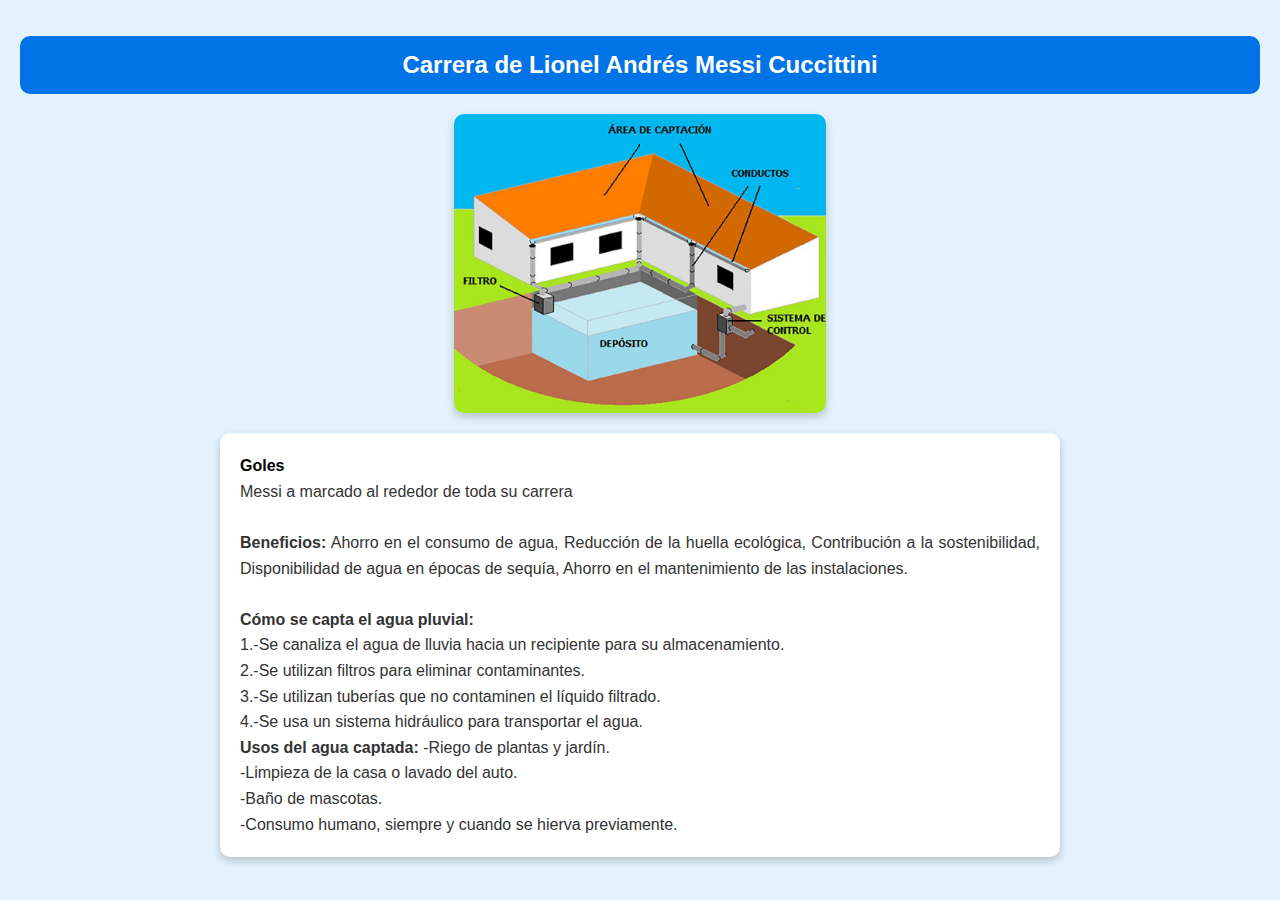
==== index.html @ 2d087d37 "Update index.html" ====
<!DOCTYPE html> 
<html>
<head>
    <title>AGUA PLUVIAL</title>
    <meta charset="UTF-8">
    <link rel="stylesheet" href="1trabajositioweb.css">
</head>

<body>
    <h1>Carrera de Lionel Andrés Messi Cuccittini</h1>
    <img src="agua1.jpg" alt="Captación de Agua Pluvial" class="imagen">
    <p>
        <strong>Goles</strong><br>
        Messi a marcado al rededor de toda su carrera
        <br><br>
        <strong>Beneficios:</strong> Ahorro en el consumo de agua, Reducción de la huella ecológica, Contribución a la sostenibilidad, Disponibilidad de agua en épocas de sequía, Ahorro en el mantenimiento de las instalaciones. 
        <br><br>
        <strong>Cómo se capta el agua pluvial:</strong> <br>
           1.-Se canaliza el agua de lluvia hacia un recipiente para su almacenamiento.<br>
           2.-Se utilizan filtros para eliminar contaminantes.<br>
           3.-Se utilizan tuberías que no contaminen el líquido filtrado.<br>
           4.-Se usa un sistema hidráulico para transportar el agua.
        <br>
        <strong>Usos del agua captada:</strong> 
            -Riego de plantas y jardín.<br>
            -Limpieza de la casa o lavado del auto.<br>
            -Baño de mascotas.<br>
            -Consumo humano, siempre y cuando se hierva previamente.
    </p>
</body>
</html>
---- 1trabajositioweb.css ----
/* Estilos generales */
body {
    font-family: 'Arial', sans-serif;
    background-color: #e3f2fd; /* Azul claro */
    color: #333;
    margin: 0;
    padding: 20px;
    text-align: justify;
}

/* Estilo del título */
h1 {
    text-align: center;
    background-color: #0073e6; /* Azul fuerte */
    color: white;
    padding: 15px;
    border-radius: 10px;
    font-size: 24px;
}

/* Contenedor de texto */
p {
    background: white;
    padding: 20px;
    border-radius: 10px;
    box-shadow: 0 4px 8px rgba(0, 0, 0, 0.2);
    max-width: 800px;
    margin: 20px auto;
    line-height: 1.6;
}

/* Resaltar los beneficios y usos */
p::first-line {
    font-weight: bold;
    color: #000000;
}
.imagen {
    display: block;
    max-width: 30%;
    height: auto;
    margin: 20px auto;
    border-radius: 10px;
    box-shadow: 0 4px 8px rgba(0, 0, 0, 0.2);
}
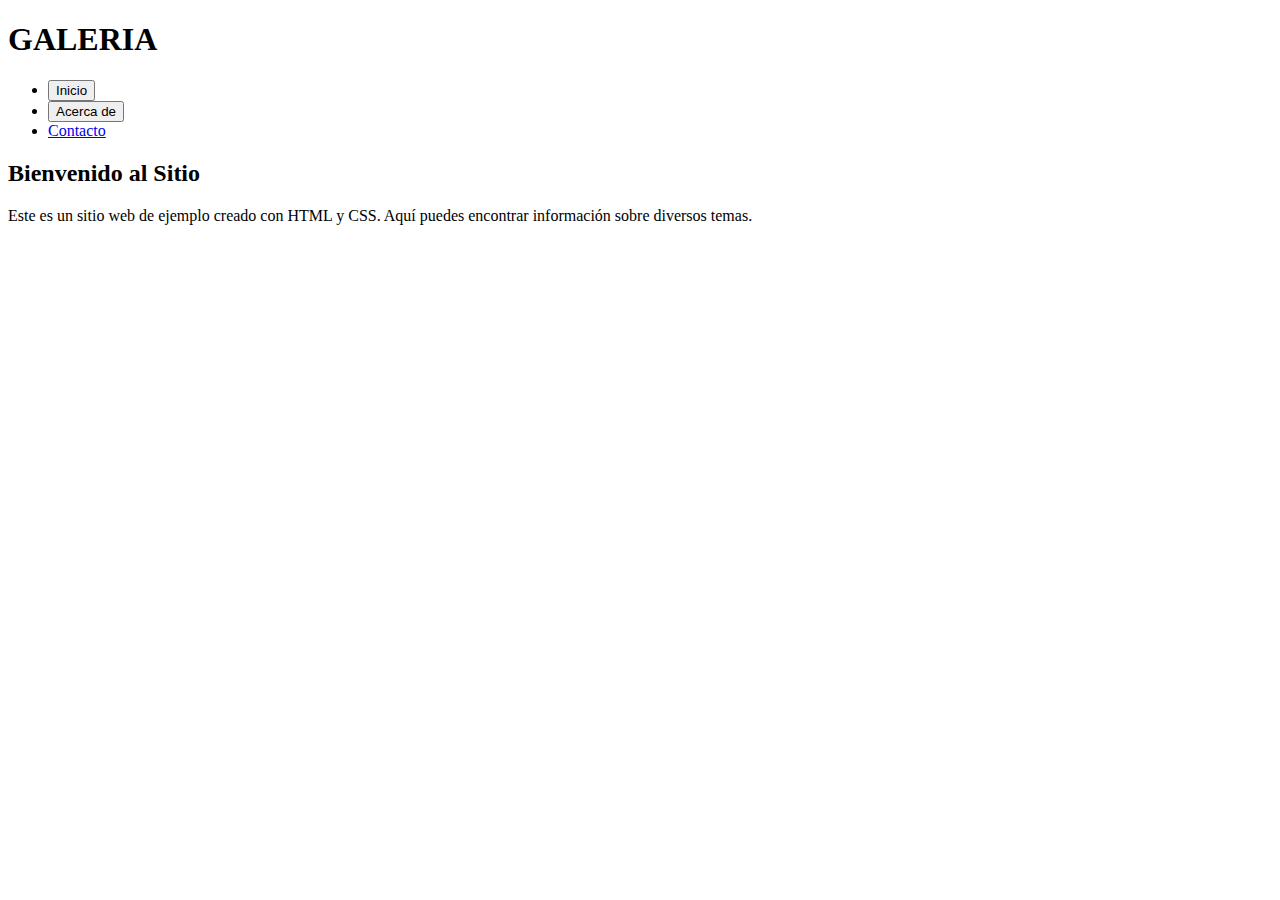
==== commit 20697b4a: "Update index.html" ====
--- a/index.html
+++ b/index.html
@@ -1,31 +1,34 @@
-<!DOCTYPE html> 
-<html>
+<!DOCTYPE html>
+<html lang="es">
 <head>
-    <title>AGUA PLUVIAL</title>
     <meta charset="UTF-8">
-    <link rel="stylesheet" href="1trabajositioweb.css">
+    <meta name="viewport" content="width=device-width, initial-scale=1.0">
+    <title>Página de Inicio</title>
+    <link rel="stylesheet" href="menu.css">
 </head>
+<body>
+    <header>
+        <h1>GALERIA</h1>
+        <nav>
+            <ul>
+                <li>
+                    <button onclick="window.location.href='inicio.html'">Inicio</button>
+                </li>
+                <li>
+                    <button onclick="window.location.href='acerca.html'">Acerca de</button>
+                </li>
+                <li>
+                    <a href="contacto.html">Contacto</a>
+                </li>
+            </ul>
+        </nav>
+    </header>
 
-<body>
-    <h1>Carrera de Lionel Andrés Messi Cuccittini</h1>
-    <img src="agua1.jpg" alt="Captación de Agua Pluvial" class="imagen">
-    <p>
-        <strong>Goles</strong><br>
-        Messi a marcado al rededor de toda su carrera
-        <br><br>
-        <strong>Beneficios:</strong> Ahorro en el consumo de agua, Reducción de la huella ecológica, Contribución a la sostenibilidad, Disponibilidad de agua en épocas de sequía, Ahorro en el mantenimiento de las instalaciones. 
-        <br><br>
-        <strong>Cómo se capta el agua pluvial:</strong> <br>
-           1.-Se canaliza el agua de lluvia hacia un recipiente para su almacenamiento.<br>
-           2.-Se utilizan filtros para eliminar contaminantes.<br>
-           3.-Se utilizan tuberías que no contaminen el líquido filtrado.<br>
-           4.-Se usa un sistema hidráulico para transportar el agua.
-        <br>
-        <strong>Usos del agua captada:</strong> 
-            -Riego de plantas y jardín.<br>
-            -Limpieza de la casa o lavado del auto.<br>
-            -Baño de mascotas.<br>
-            -Consumo humano, siempre y cuando se hierva previamente.
-    </p>
+    <main>
+        <section>
+            <h2>Bienvenido al Sitio</h2>
+            <p>Este es un sitio web de ejemplo creado con HTML y CSS. Aquí puedes encontrar información sobre diversos temas.</p>
+        </section>
+    </main>
 </body>
 </html>
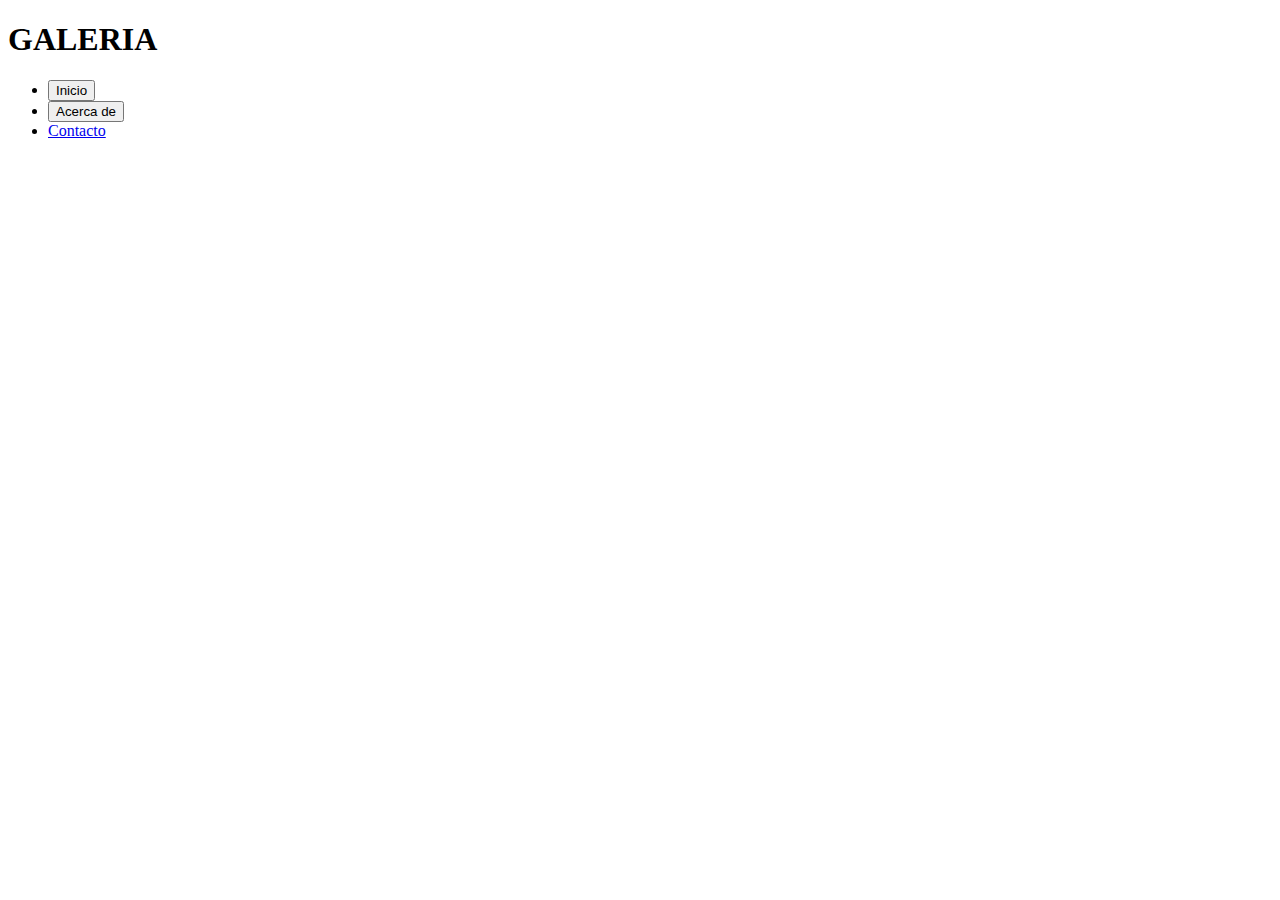
==== commit b7f3bf77: "Update index.html" ====
--- a/index.html
+++ b/index.html
@@ -23,12 +23,5 @@
             </ul>
         </nav>
     </header>
-
-    <main>
-        <section>
-            <h2>Bienvenido al Sitio</h2>
-            <p>Este es un sitio web de ejemplo creado con HTML y CSS. Aquí puedes encontrar información sobre diversos temas.</p>
-        </section>
-    </main>
 </body>
 </html>
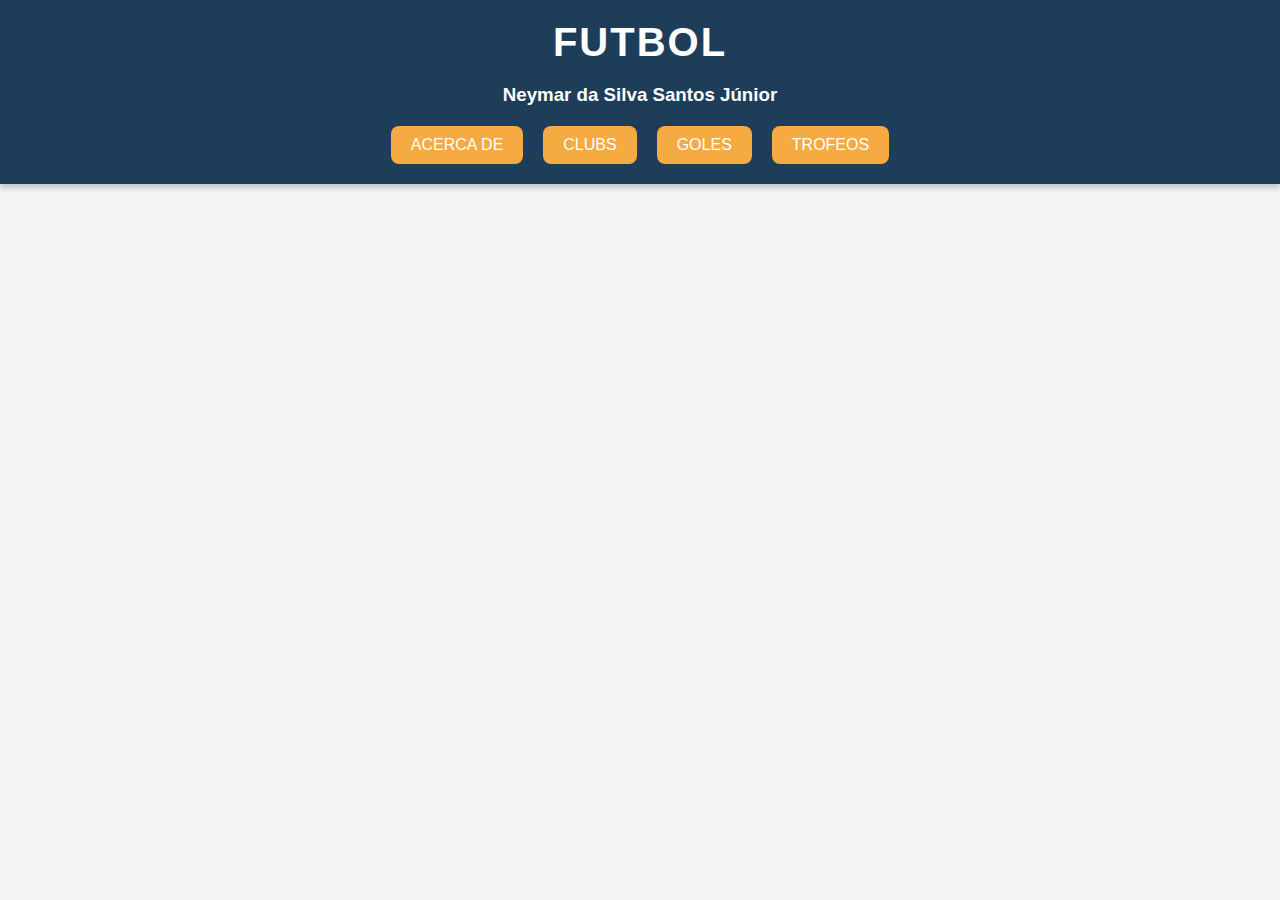
==== commit 10a9d6e5: "Update index.html" ====
--- a/index.html
+++ b/index.html
@@ -3,22 +3,26 @@
 <head>
     <meta charset="UTF-8">
     <meta name="viewport" content="width=device-width, initial-scale=1.0">
-    <title>Página de Inicio</title>
+    <title>PAGUINA WEB</title>
     <link rel="stylesheet" href="menu.css">
 </head>
 <body>
     <header>
-        <h1>GALERIA</h1>
+        <h1>FUTBOL</h1>
+        <h3>Neymar da Silva Santos Júnior</h3>
         <nav>
             <ul>
                 <li>
-                    <button onclick="window.location.href='inicio.html'">Inicio</button>
+                    <button onclick="window.location.href='acerca.html'">ACERCA DE</button>
                 </li>
                 <li>
-                    <button onclick="window.location.href='acerca.html'">Acerca de</button>
+                    <button onclick="window.location.href='clubs.html'">CLUBS</button>
                 </li>
                 <li>
-                    <a href="contacto.html">Contacto</a>
+                    <button onclick="window.locationa.href='goles.html'">GOLES</button>
+                </li>
+                 <li>
+                    <button onclick="window.locationa.href='trofeos.html'">TROFEOS</button>
                 </li>
             </ul>
         </nav>
--- a/menu.css
+++ b/menu.css
@@ -0,0 +1,54 @@
+/* General */
+body {
+    margin: 0;
+    font-family: 'Arial', sans-serif;
+    background-color: #f4f4f4;
+    color: #333;
+}
+
+/* Header */
+header {
+    background-color: #1e3d59; /* azul oscuro estilo deportivo */
+    color: white;
+    padding: 20px 0;
+    text-align: center;
+    box-shadow: 0 4px 6px rgba(0, 0, 0, 0.2);
+}
+
+header h1 {
+    margin: 0;
+    font-size: 2.5rem;
+    letter-spacing: 2px;
+}
+
+/* Navegación */
+nav ul {
+    list-style: none;
+    padding: 0;
+    margin: 20px 0 0;
+    display: flex;
+    justify-content: center;
+    gap: 20px;
+}
+
+nav li {
+    display: inline;
+}
+
+/* Botones del menú */
+nav button, nav a {
+    background-color: #f5aa42; /* color tipo balón de fútbol */
+    color: white;
+    border: none;
+    padding: 10px 20px;
+    font-size: 1rem;
+    border-radius: 8px;
+    cursor: pointer;
+    text-decoration: none;
+    transition: background-color 0.3s ease;
+}
+
+nav button:hover,
+nav a:hover {
+    background-color: #d48c2f;
+}
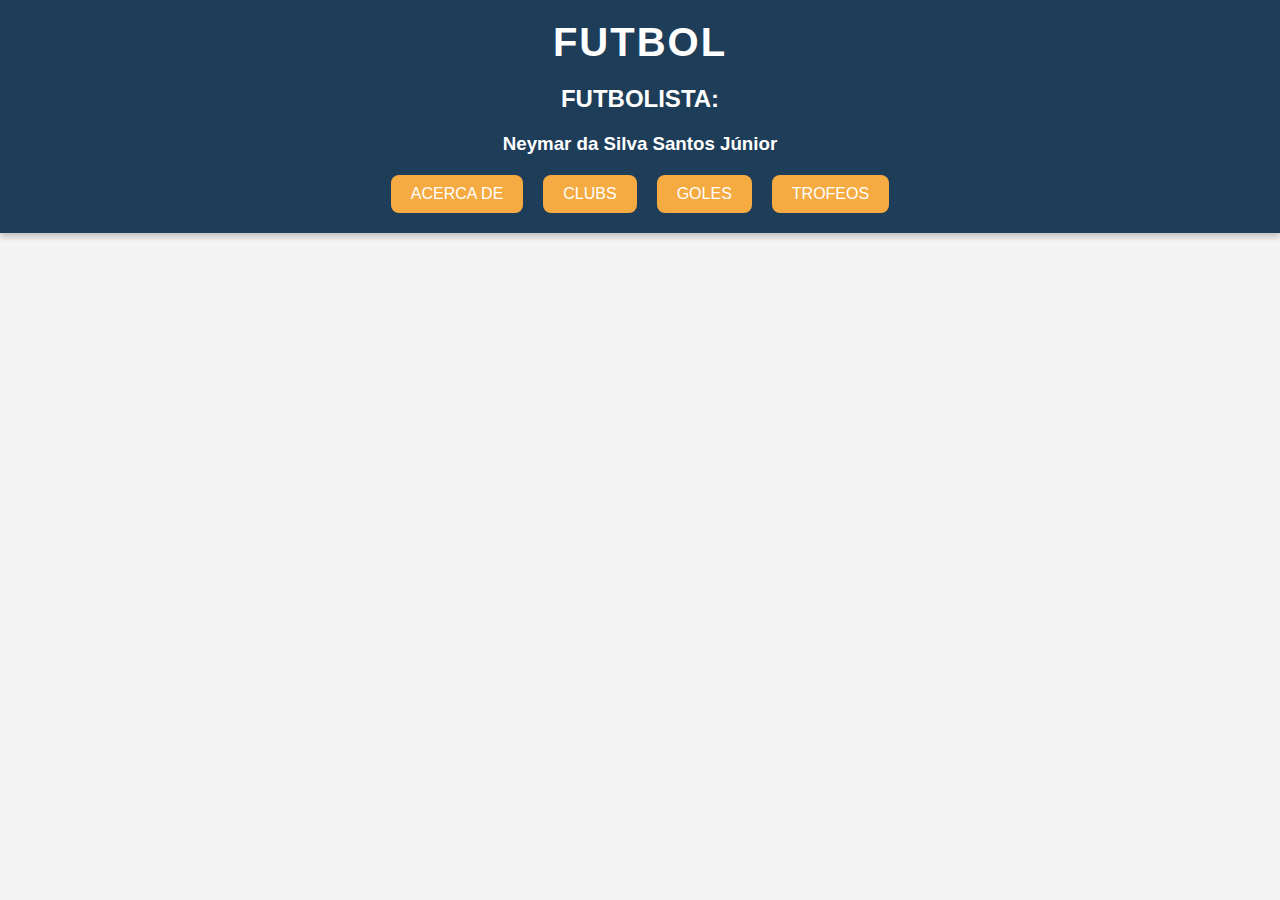
==== commit b3cbafcb: "Update index.html" ====
--- a/index.html
+++ b/index.html
@@ -9,7 +9,7 @@
 <body>
     <header>
         <h1>FUTBOL</h1>
-        <h3>Neymar da Silva Santos Júnior</h3>
+        <h2>FUTBOLISTA:</h2><h3>Neymar da Silva Santos Júnior</h3>
         <nav>
             <ul>
                 <li>
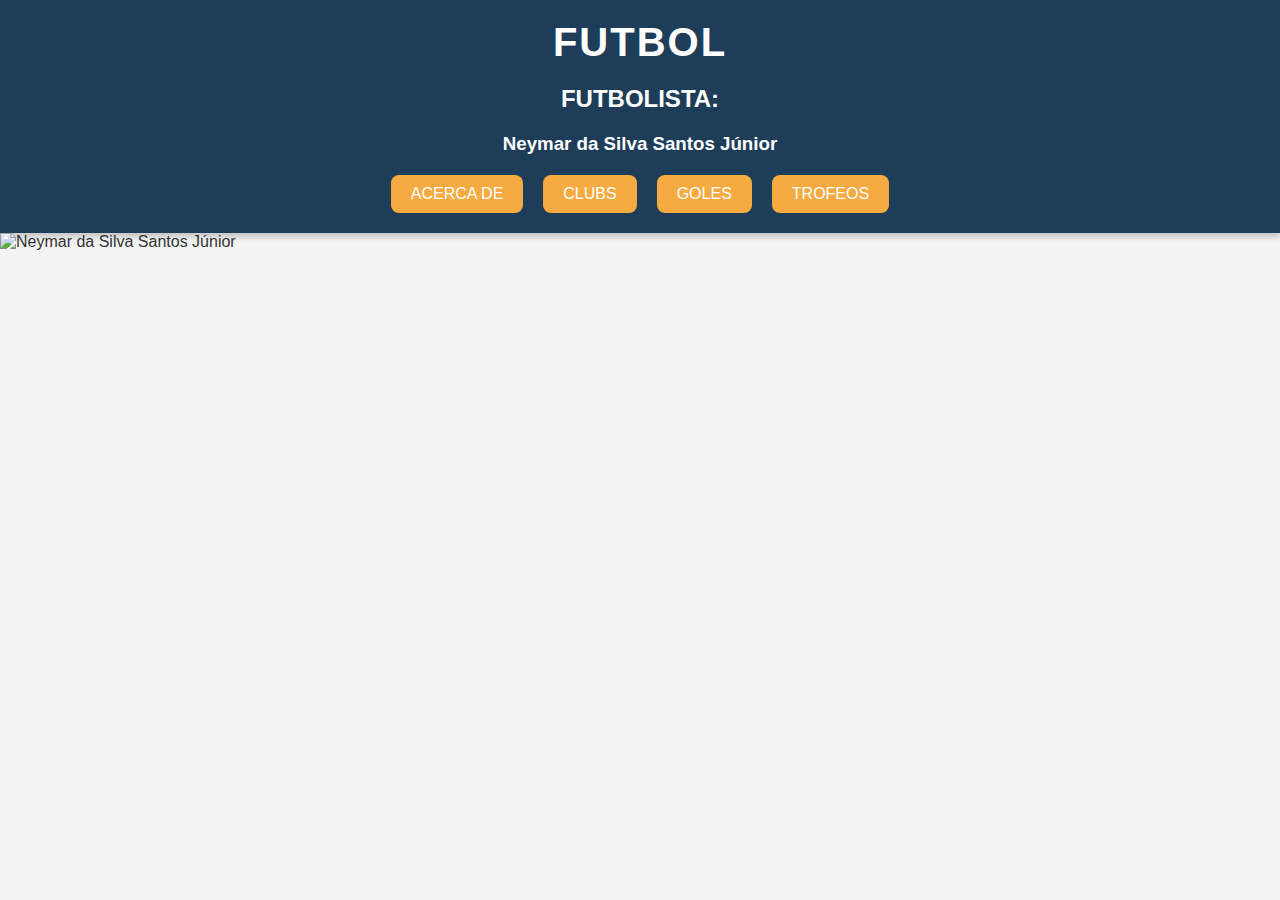
==== commit ec4a2132: "Update index.html" ====
--- a/index.html
+++ b/index.html
@@ -3,7 +3,7 @@
 <head>
     <meta charset="UTF-8">
     <meta name="viewport" content="width=device-width, initial-scale=1.0">
-    <title>PAGUINA WEB</title>
+    <title>PAGINA WEB</title>
     <link rel="stylesheet" href="menu.css">
 </head>
 <body>
@@ -27,5 +27,8 @@
             </ul>
         </nav>
     </header>
+        <section class="imagen-jugador">
+        <img src="neymar.jpg" alt="Neymar da Silva Santos Júnior"/>
+    </section>
 </body>
 </html>
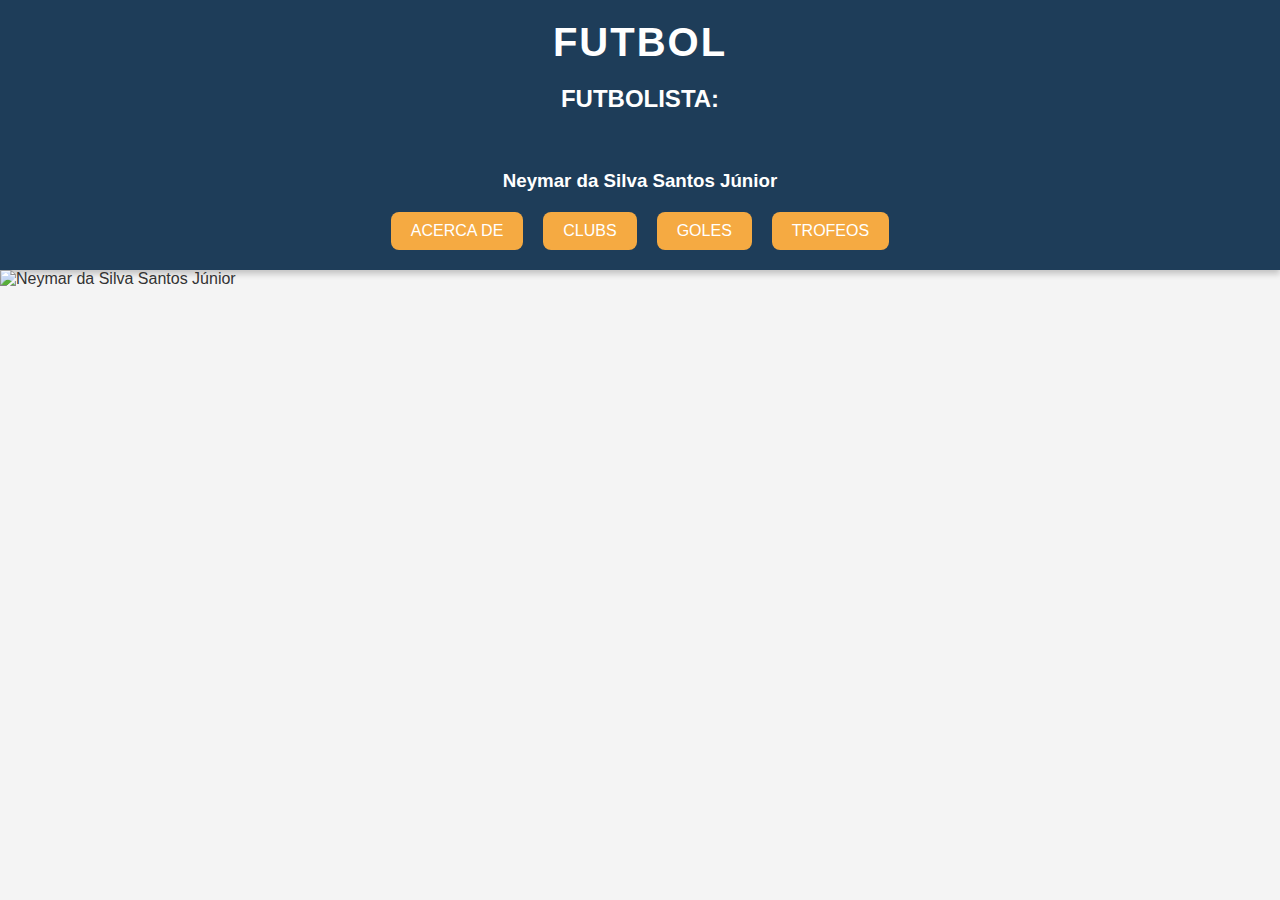
==== commit 6551d197: "Actualizar index.html" ====
--- a/index.html
+++ b/index.html
@@ -9,7 +9,8 @@
 <body>
     <header>
         <h1>FUTBOL</h1>
-        <h2>FUTBOLISTA:</h2><h3>Neymar da Silva Santos Júnior</h3>
+        <h2>FUTBOLISTA:</h2><br>
+        <h3>Neymar da Silva Santos Júnior</h3>
         <nav>
             <ul>
                 <li>
